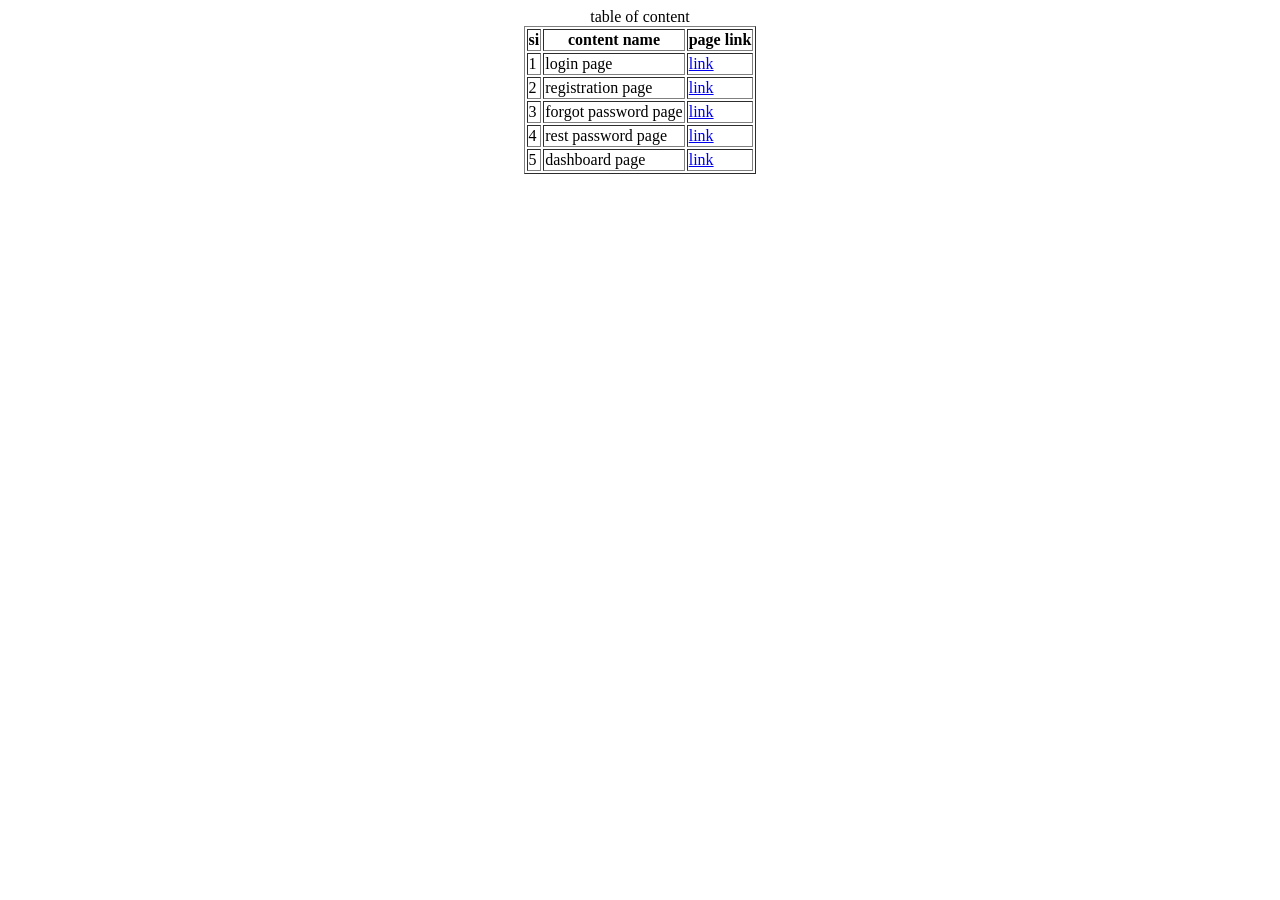
==== index.html @ 640e9d72 "first commit" ====
<html lang="en">
   <head> <!--head tag is a container for the metadata 0ff our website,the titel of  website, other information and linking-->
    <meta charset="UTF-8">  <!-- meta tag is tag that acts more meaning and more information to a website-->
    <meta name="viewport" content="width=device-width,initial-scale-1.0">
    <meta name="author" conten="dennis">
    <meta name="keywords" contents="html,basics of webapp">
    <meta name="description" content="my website for learning">
    <title>learn FS JAVA |CAMPUS PEE  </title>
    <style>

    </style>
    <link>
   </head>
   <body>
    <center>
       <table border="1">
            <caption>table of content</caption>
            <thead>
                <tr>
                    <th>si </th>
                    <th>content name </th>
                    <th>page link</th>
                </tr>
            </thead>
            <tbody>
                <tr>
                    <td>1</td>
                    <td>login page</td>
                    <td><a href="login page/">link</a></td>
                </tr>
                <tr>
                    <td>2</td>
                    <td>registration page</td>
                    <td><a href="registration page/">link</a></td>
                </tr>
                <tr>
                    <td>3</td>
                    <td>forgot password page</td>
                    <td><a href="forgot password page/">link</a></td>
                </tr>
                 <tr>
                    <td>4</td>
                    <td>rest password page</td>
                    <td><a href="rest password page/">link</a></td>
                </tr>
                   <tr>
                    <td>5</td>
                    <td>dashboard page</td>
                    <td><a href="dashboard page/">link</a></td>
                </tr>
            </tbody>
       </table>
    </center>
   </body>
</html>
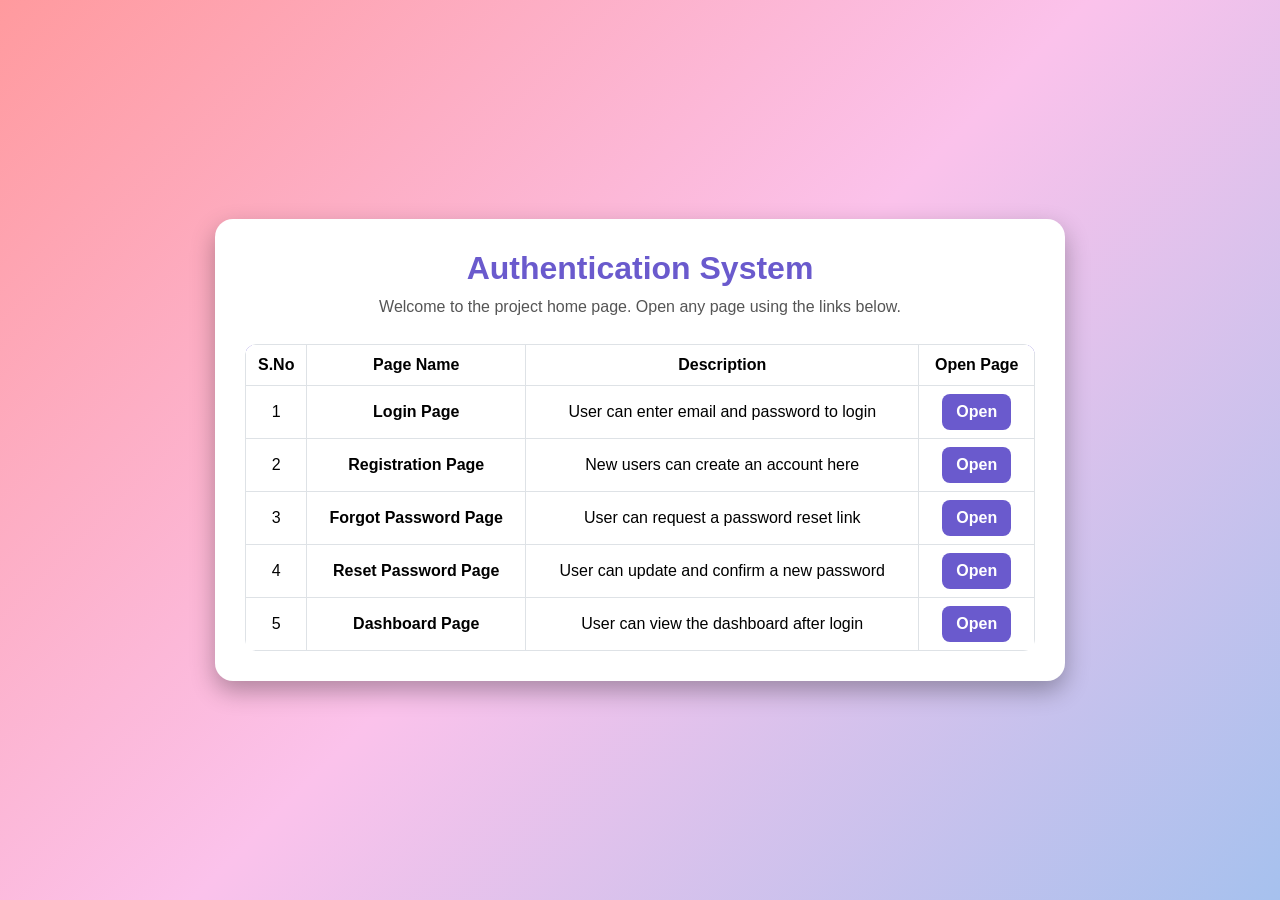
==== commit bfc9e0c0: "authentication_system_styled" ====
--- a/index.html
+++ b/index.html
@@ -1,55 +1,151 @@
+<!DOCTYPE html>
 <html lang="en">
-   <head> <!--head tag is a container for the metadata 0ff our website,the titel of  website, other information and linking-->
-    <meta charset="UTF-8">  <!-- meta tag is tag that acts more meaning and more information to a website-->
-    <meta name="viewport" content="width=device-width,initial-scale-1.0">
-    <meta name="author" conten="dennis">
-    <meta name="keywords" contents="html,basics of webapp">
-    <meta name="description" content="my website for learning">
-    <title>learn FS JAVA |CAMPUS PEE  </title>
-    <style>
+<head>
 
-    </style>
-    <link>
-   </head>
-   <body>
-    <center>
-       <table border="1">
-            <caption>table of content</caption>
-            <thead>
-                <tr>
-                    <th>si </th>
-                    <th>content name </th>
-                    <th>page link</th>
-                </tr>
-            </thead>
-            <tbody>
-                <tr>
-                    <td>1</td>
-                    <td>login page</td>
-                    <td><a href="login page/">link</a></td>
-                </tr>
-                <tr>
-                    <td>2</td>
-                    <td>registration page</td>
-                    <td><a href="registration page/">link</a></td>
-                </tr>
-                <tr>
-                    <td>3</td>
-                    <td>forgot password page</td>
-                    <td><a href="forgot password page/">link</a></td>
-                </tr>
-                 <tr>
-                    <td>4</td>
-                    <td>rest password page</td>
-                    <td><a href="rest password page/">link</a></td>
-                </tr>
-                   <tr>
-                    <td>5</td>
-                    <td>dashboard page</td>
-                    <td><a href="dashboard page/">link</a></td>
-                </tr>
-            </tbody>
-       </table>
-    </center>
-   </body>
+<meta charset="UTF-8">
+<meta name="viewport" content="width=device-width,initial-scale=1.0">
+<meta name="author" content="Dennis">
+<meta name="keywords" content="html,Basics of WebApp">
+<meta name="description" content="My Website for Learning">
+
+<title>My First Website | Campuse</title>
+
+<link href="https://cdn.jsdelivr.net/npm/bootstrap@5.3.2/dist/css/bootstrap.min.css" rel="stylesheet">
+
+<style>
+
+body{
+min-height:100vh;
+margin:0;
+display:flex;
+justify-content:center;
+align-items:center;
+font-family:Arial;
+background: linear-gradient(135deg,#ff9a9e,#fbc2eb,#a6c1ee);
+}
+
+.index-box{
+width:850px;
+max-width:95%;
+padding:30px;
+background:white;
+border-radius:18px;
+box-shadow:0 10px 25px rgba(0,0,0,0.3);
+}
+
+h2{
+text-align:center;
+color:#6a5acd;
+font-weight:bold;
+margin-bottom:8px;
+}
+
+p{
+text-align:center;
+color:#555;
+margin-bottom:25px;
+}
+
+.table{
+border-radius:12px;
+overflow:hidden;
+margin-bottom:0;
+}
+
+.table thead{
+background:#6a5acd;
+color:white;
+}
+
+.table tbody tr:hover{
+background:#f8f3ff;
+transition:0.3s;
+}
+
+.btn-page{
+background:#6a5acd;
+color:white;
+font-weight:bold;
+border-radius:8px;
+padding:6px 14px;
+text-decoration:none;
+display:inline-block;
+}
+
+.btn-page:hover{
+background:#5741c4;
+color:white;
+}
+
+.page-name{
+font-weight:bold;
+color:#444;
+}
+
+</style>
+
+</head>
+
+<body>
+
+<div class="index-box">
+
+<h2>Authentication System</h2>
+<p>Welcome to the project home page. Open any page using the links below.</p>
+
+<div class="table-responsive">
+<table class="table table-bordered text-center align-middle">
+
+<thead>
+<tr>
+<th>S.No</th>
+<th>Page Name</th>
+<th>Description</th>
+<th>Open Page</th>
+</tr>
+</thead>
+
+<tbody>
+<tr>
+<td>1</td>
+<td class="page-name">Login Page</td>
+<td>User can enter email and password to login</td>
+<td><a href="login.html" class="btn-page">Open</a></td>
+</tr>
+
+<tr>
+<td>2</td>
+<td class="page-name">Registration Page</td>
+<td>New users can create an account here</td>
+<td><a href="register.html" class="btn-page">Open</a></td>
+</tr>
+
+<tr>
+<td>3</td>
+<td class="page-name">Forgot Password Page</td>
+<td>User can request a password reset link</td>
+<td><a href="forgot.html" class="btn-page">Open</a></td>
+</tr>
+
+<tr>
+<td>4</td>
+<td class="page-name">Reset Password Page</td>
+<td>User can update and confirm a new password</td>
+<td><a href="reset_password.html" class="btn-page">Open</a></td>
+</tr>
+
+<tr>
+<td>5</td>
+<td class="page-name">Dashboard Page</td>
+<td>User can view the dashboard after login</td>
+<td><a href="dashboard.html" class="btn-page">Open</a></td>
+</tr>
+</tbody>
+
+</table>
+</div>
+
+</div>
+
+</body>
 </html>
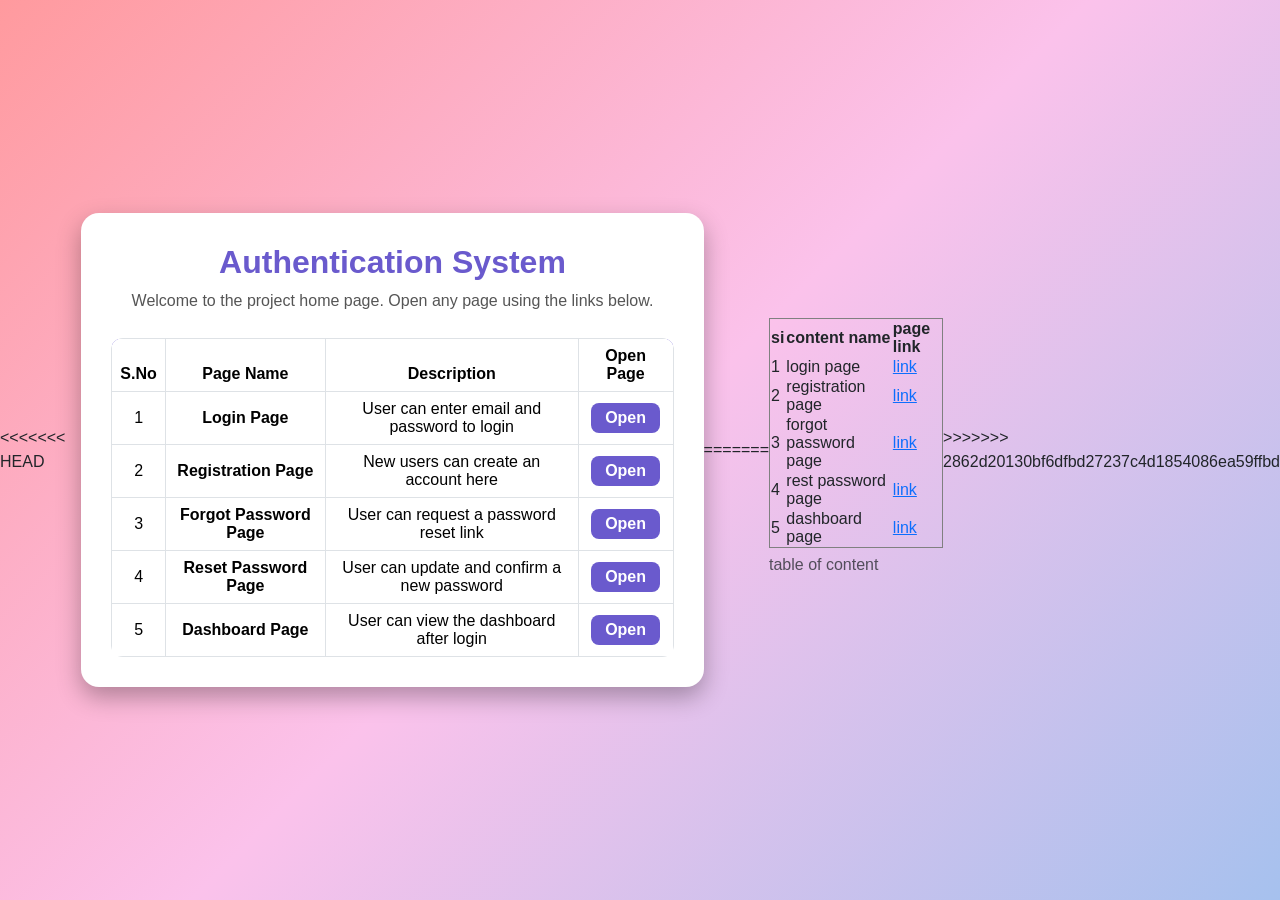
==== commit 7a5d84fd: "Authentication Project files" ====
--- a/index.html
+++ b/index.html
@@ -1,3 +1,4 @@
+<<<<<<< HEAD
 <!DOCTYPE html>
 <html lang="en">
 <head>
@@ -148,4 +149,60 @@
 </div>
 
 </body>
+=======
+<html lang="en">
+   <head> <!--head tag is a container for the metadata 0ff our website,the titel of  website, other information and linking-->
+    <meta charset="UTF-8">  <!-- meta tag is tag that acts more meaning and more information to a website-->
+    <meta name="viewport" content="width=device-width,initial-scale-1.0">
+    <meta name="author" conten="dennis">
+    <meta name="keywords" contents="html,basics of webapp">
+    <meta name="description" content="my website for learning">
+    <title>learn FS JAVA |CAMPUS PEE  </title>
+    <style>
+
+    </style>
+    <link>
+   </head>
+   <body>
+    <center>
+       <table border="1">
+            <caption>table of content</caption>
+            <thead>
+                <tr>
+                    <th>si </th>
+                    <th>content name </th>
+                    <th>page link</th>
+                </tr>
+            </thead>
+            <tbody>
+                <tr>
+                    <td>1</td>
+                    <td>login page</td>
+                    <td><a href="login.html/">link</a></td>
+                </tr>
+                <tr>
+                    <td>2</td>
+                    <td>registration page</td>
+                    <td><a href="registration.html/">link</a></td>
+                </tr>
+                <tr>
+                    <td>3</td>
+                    <td>forgot password page</td>
+                    <td><a href="forgot password.html/">link</a></td>
+                </tr>
+                 <tr>
+                    <td>4</td>
+                    <td>rest password page</td>
+                    <td><a href="rest password.html/">link</a></td>
+                </tr>
+                   <tr>
+                    <td>5</td>
+                    <td>dashboard page</td>
+                    <td><a href="dashboard.html/">link</a></td>
+                </tr>
+            </tbody>
+       </table>
+    </center>
+   </body>
+>>>>>>> 2862d20130bf6dfbd27237c4d1854086ea59ffbd
 </html>
